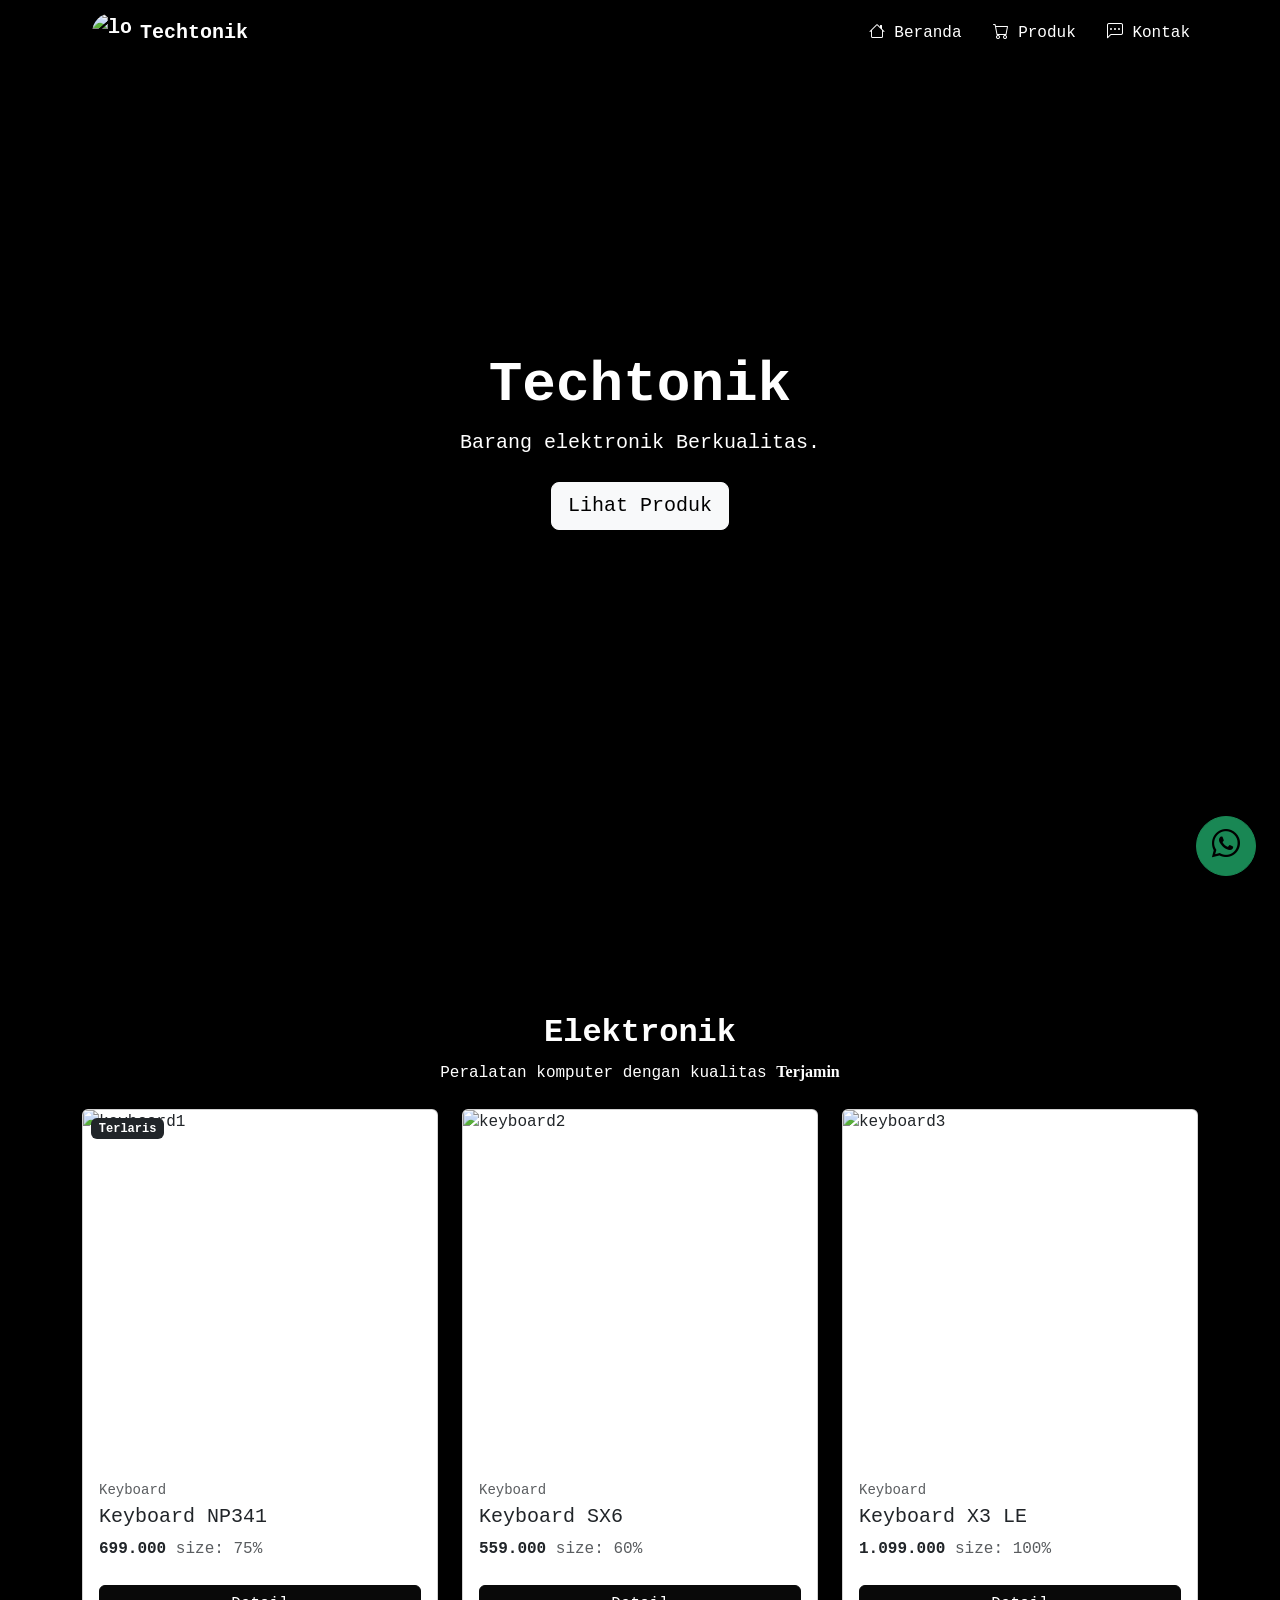
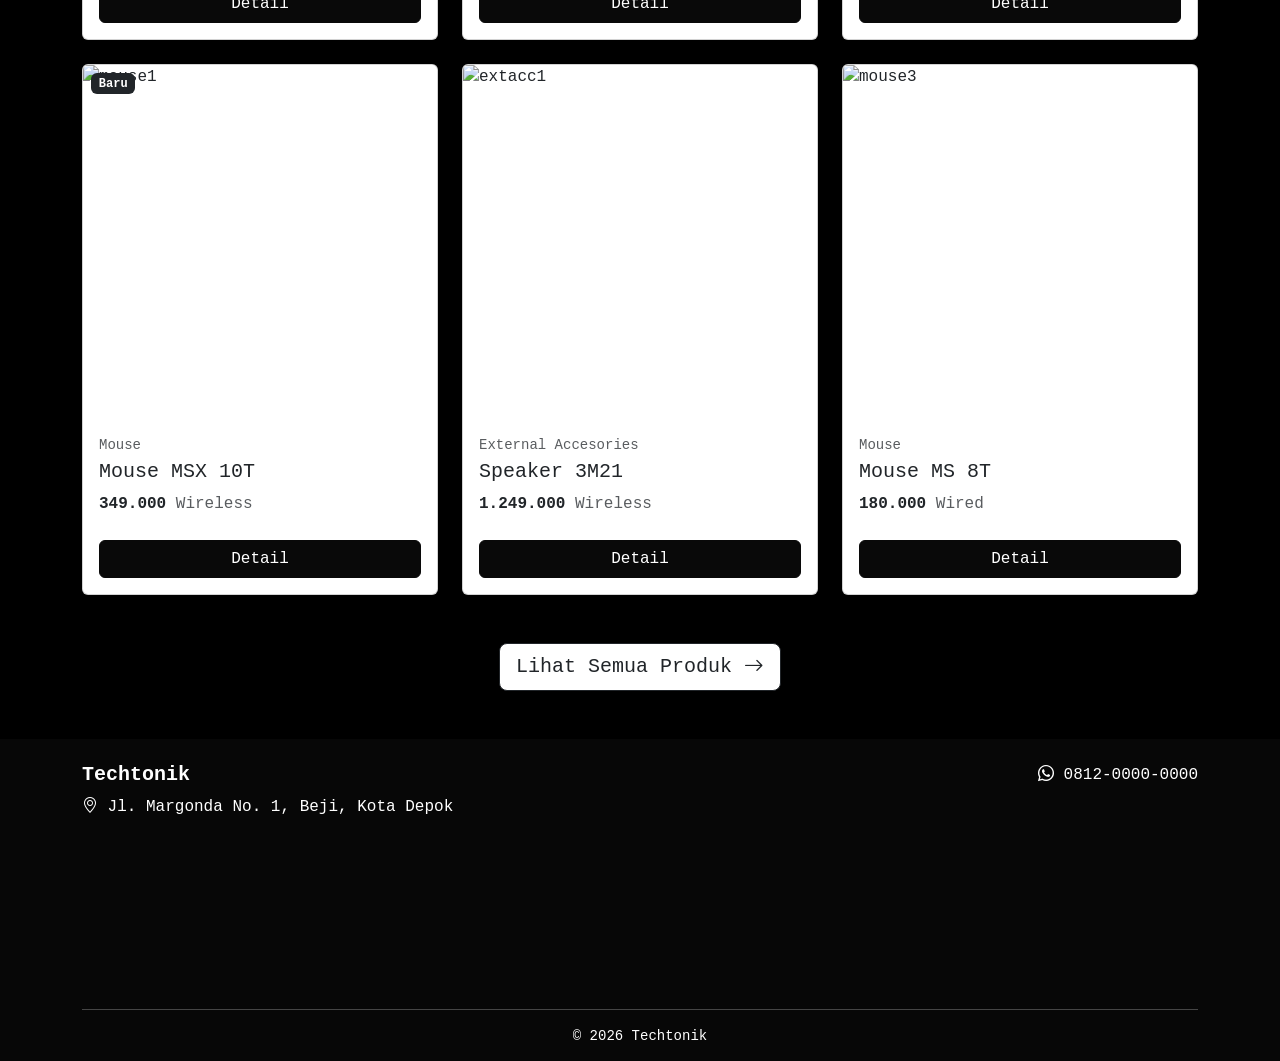
==== index.html @ 403806e7 "first commit" ====
<!DOCTYPE html>
<!-- umkm-p2 (kode default) - Beranda.
     Ini adalah index.html hasil Pertemuan 1 yang sudah lengkap, ditambah perubahan Pertemuan 2
     (bagian yang ditandai "BARU P2"). JANGAN menimpa index.html milikmu dengan file ini:
     cukup tiru perubahan yang bertanda "UBAH (Target 1)" ke index.html milikmu sendiri. -->
<html lang="id">
  <head>
    <meta charset="UTF-8" />
    <meta name="viewport" content="width=device-width, initial-scale=1" />
    <title>Techtonik</title>

    <!-- CSS Bootstrap + Bootstrap Icons (dari internet/CDN) -->
    <link
      href="https://cdn.jsdelivr.net/npm/bootstrap@5.3.3/dist/css/bootstrap.min.css"
      rel="stylesheet"
      integrity="sha384-QWTKZyjpPEjISv5WaRU9OFeRpok6YctnYmDr5pNlyT2bRjXh0JMhjY6hW+ALEwIH"
      crossorigin="anonymous"
    >
    <link
      href="https://cdn.jsdelivr.net/npm/bootstrap-icons@1.11.3/font/bootstrap-icons.min.css"
      rel="stylesheet"
    >

    <!-- CSS milik kita sendiri (dipasang SETELAH Bootstrap) -->
    <link href="assets/css/style.css" rel="stylesheet" />
  </head>
  <body>
    <!-- ================= NAVBAR ================= -->
    <!-- UBAH (Target 1): menu sekarang mengarah ke FILE halaman lain, bukan lagi ke #anchor.
         - Beranda -> index.html, Produk Kami -> produk.html, Kontak -> kontak.html
         - Class "active" hanya dipasang pada menu halaman yang sedang dibuka (di sini: Beranda). -->
    <nav
      class="navbar navbar-expand-lg bg-black  sticky-top"
    >
      <div class="bg-black container">
        <a
          class="bg-black navbar-brand d-flex align-items-center gap-2 fw-bold" style="margin-left: 10px; color: white;"
          href=""
        >
          <img
            src="https://i.pinimg.com/1200x/f7/c7/1b/f7c71b3085aee85aa66d45a53057990b.jpg"
            alt="logo Techtonik"
            width="40"
            height="40"

          />
            Techtonik
        </a>

        <button
          class="bg-white navbar-toggler"
          type="button"
          data-bs-toggle="collapse"
          data-bs-target="#menu-utama"
          aria-controls="menu-utama"
          aria-expanded="false"
          aria-label="Buka menu"
        >
          <span class="navbar-toggler-icon"></span>
        </button>

        <div class="collapse navbar-collapse" id="menu-utama">
          <ul class="navbar-nav ms-auto text-muted">
            <li class="nav-item">
              <a class="nav-link nav-icon" aria-current="page" href="index.html"><i class="bi-house"></i>   Beranda</a>
            </li>
            <li class="nav-item">
              <a class="nav-link nav-icon" href="produk.html"><i class="bi-cart"></i>   Produk</a>
            </li>
            <li class="nav-item">
              <a class="nav-link nav-icon" href="kontak.html"><i class="bi-chat-left-dots"></i>   Kontak</a>
            </li>
          </ul>
        </div>
      </div>
    </nav>

    <!-- ================= HERO / BANNER ================= -->
    <section class="hero d-flex align-items-center text-white">
      <div class="container text-center" style="margin-bottom: 150px;">
        <h1 class="display-4 fw-bold" style="align-items: center;">Techtonik</h1>
        <p class="lead mb-4">
          Barang elektronik Berkualitas.
        </p>
        <!-- UBAH (Target 1): tombol hero sekarang membuka halaman produk.html -->
        <a href="produk.html" class="btn btn-light btn-lg">Lihat Produk</a>
      </div>
    </section>

    <!-- ================= PRODUK UNGGULAN ================= -->
    <section class="py-5">
      <div class="container">
        <div class="text-center mb-4">
          <h2 class="fw-bold text-white" id="#produk">Elektronik</h2>
          <p class="text-white">
            Peralatan komputer dengan kualitas <b style="font-family: cursive;">Terjamin</b>
          </p>
        </div>

        <!-- Grid 3/2/1 dari Pertemuan 1: 3 kolom laptop, 2 kolom tablet, 1 kolom HP -->
        <!-- UBAH (Target 1): tombol "Detail" di setiap card sekarang mengarah ke detail.html.
                 Untuk sementara SEMUA tombol Detail membuka detail.html yang sama.
                 (Nanti di Pertemuan 7, satu file detail.php bisa menampilkan produk mana pun.) -->
        <div class="row g-4">
          <!-- PRODUK 1 -->
          <div class="col-6 col-lg-4">
            <div class="card h-100 shadow-sm">
              <span
                class="bg-dark badge text-white position-absolute top-0 start-0 m-2"
                >Terlaris</span
              >
              <img
                src="https://i.pinimg.com/736x/d6/33/88/d63388939d5f191cfce29caa48392a97.jpg"
                class="card-img-top foto-produk"
                alt="keyboard1"
              />
              <div class="card-body">
                <p class="text-muted small mb-1">Keyboard</p>
                <h5 class="card-title">Keyboard NP341</h5>
                <p class="card-text fw-bold mb-0">
                  699.000<span class="fw-normal text-muted"> size: 75%</span>
                </p>
              </div>
              <div class="card-footer bg-transparent border-0 pb-3">
                <a href="detailk1.html" class="btn btn-tema w-100">Detail</a>
              </div>
            </div>
          </div>

          <!-- PRODUK 2 -->
          <div class="col-6 col-md-6 col-lg-4">
            <div class="card h-100 shadow-sm">
              <img
                src="https://i.pinimg.com/1200x/31/76/64/3176642ffca7e660c34a9b9e15edefcd.jpg"
                class="card-img-top foto-produk"
                alt="keyboard2"
              />
              <div class="card-body">
                <p class="text-muted small mb-1">Keyboard</p>
                <h5 class="card-title">Keyboard SX6</h5>
                <p class="card-text fw-bold mb-0">
                  559.000 <span class="fw-normal text-muted"> size: 60%</span>
                </p>
              </div>
              <div class="card-footer bg-transparent border-0 pb-3">
                <a href="detailk2.html" class="btn btn-tema w-100">Detail</a>
              </div>
            </div>
          </div>

          <!-- PRODUK 3 -->
          <div class="col-6 col-lg-4">
            <div class="card h-100 shadow-sm">
              <img
                src="https://i.pinimg.com/1200x/b6/75/1b/b6751bddef6ced0d7a5d1259060cf25f.jpg"
                class="card-img-top foto-produk"
                alt="keyboard3"
              />
              <div class="card-body">
                <p class="text-muted small mb-1">Keyboard</p>
                <h5 class="card-title">Keyboard X3 LE</h5>
                <p class="card-text fw-bold mb-0">
                  1.099.000 <span class="fw-normal text-muted"> size: 100%</span>
                </p>
              </div>
              <div class="card-footer bg-transparent border-0 pb-3">
                <a href="detailk3.html" class="btn btn-tema w-100">Detail</a>
              </div>
            </div>
          </div>

          <!-- PRODUK 4 -->
          <div class="col-6 col-lg-4">
            <div class="card h-100 shadow-sm">
              <span
                class="bg-dark badge text-white position-absolute top-0 start-0 m-2"
                >Baru</span
              >
              <img
                src="https://i.pinimg.com/1200x/a2/64/63/a26463673a2b67c6a5c9406eb84643df.jpg"
                class="card-img-top foto-produk"
                alt="mouse1"
              />
              <div class="card-body">
                <p class="text-muted small mb-1">Mouse</p>
                <h5 class="card-title">Mouse MSX 10T</h5>
                <p class="card-text fw-bold mb-0">
                  349.000 <span class="fw-normal text-muted"> Wireless</span>
                </p>
              </div>
              <div class="card-footer bg-transparent border-0 pb-3">
                <a href="detail.html" class="btn btn-tema w-100">Detail</a>
              </div>
            </div>
          </div>

          <!-- PRODUK 5 -->
          <div class="col-6 col-lg-4">
            <div class="card h-100 shadow-sm">
              <img
                src="https://i.pinimg.com/736x/7b/b3/e3/7bb3e3f436e83c635bf515af6a35e055.jpg"
                class="card-img-top foto-produk"
                alt="extacc1"
              />
              <div class="card-body">
                <p class="text-muted small mb-1">External Accesories</p>
                <h5 class="card-title">Speaker 3M21 </h5>
                <p class="card-text fw-bold mb-0">
                  1.249.000 <span class="fw-normal text-muted"> Wireless</span>
                </p>
              </div>
              <div class="card-footer bg-transparent border-0 pb-3">
                <a href="detail.html" class="btn btn-tema w-100">Detail</a>
              </div>
            </div>
          </div>

          <!-- PRODUK 6 -->
          <div class="col-6 col-lg-4">
            <div class="card h-100 shadow-sm">
              <img
                src="https://i.pinimg.com/736x/1f/bf/07/1fbf07cfe3ce6290c5cb8a52999d1606.jpg"
                class="card-img-top foto-produk"
                alt="mouse3"
              />
              <div class="card-body">
                <p class="text-muted small mb-1">Mouse</p>
                <h5 class="card-title">Mouse MS 8T</h5>
                <p class="card-text fw-bold mb-0">
                  180.000 <span class="fw-normal text-muted"> Wired</span>
                </p>
              </div>
              <div class="card-footer bg-transparent border-0 pb-3">
                <a href="detail.html" class="btn btn-tema w-100">Detail</a>
              </div>
            </div>
          </div>
        </div>
        <!-- /.row -->

        <!-- BARU P2 - UBAH (Target 1): tombol menuju katalog lengkap -->
        <div class="text-center mt-5">
          <a href="produk.html" class="btn btn-outline-dark btn-lg btn-see-all">
            Lihat Semua Produk <i class="bi bi-arrow-right"></i>
          </a>
        </div>
      </div>
      <!-- /.container -->
    </section>

    <!-- ================= FOOTER ================= -->
       <footer class="bg-tema text-white pt-4 pb-3">
        <div class="container">
            <div class="row">
                <div class="col-md-6 mb-3">
                    <h5 class="fw-bold">Techtonik</h5>
                    <p class="mb-0"><i class="bi bi-geo-alt"></i> Jl. Margonda No. 1, Beji, Kota Depok</p>
                </div>
                <div class="col-md-6 mb-3 text-md-end">
                    <p class="mb-0"><i class="bi bi-whatsapp"></i> 0812-0000-0000</p>
                </div>
            </div>

            <div class="col-lg-7">
                    <iframe src="https://www.google.com/maps/embed?pb=!1m18!1m12!1m3!1d126881.56976840878!2d106.73539458448289!3d-6.38767139129536!2m3!1f0!2f0!3f0!3m2!1i1024!2i768!4f13.1!3m3!1m2!1s0x2e69e95620a297d3%3A0x1cfd4042316fb217!2sKota%20Depok%2C%20Jawa%20Barat!5e0!3m2!1sid!2sid!4v1794926170950!5m2!1sid!2sid"
                            class="ratio ratio-4x3" style="border:0;"  allowfullscreen="" loading="lazy"
                            referrerpolicy="no-referrer-when-downgrade" title="Peta lokasi Dapur Manis"></iframe>
                </div>

            <hr>
            <p class="text-center small mb-0">&copy; 2026 Techtonik</p>
        </div>
    </footer>
    <!-- Tombol WhatsApp melayang (dari Pertemuan 1) -->
    <a
      href="https://wa.me/6281200000000?text=Halo%2C%20saya%20mau%20pesan%20kue"
      class="btn btn-success rounded-circle shadow position-fixed bottom-0 end-0 m-4 tombol-wa"
      target="_blank"
      aria-label="Pesan via WhatsApp"
    >
      <i class="bi bi-whatsapp fs-3"></i>
    </a>

    <!-- JavaScript Bootstrap (untuk tombol hamburger, carousel, modal) -->
    <script
      src="https://cdn.jsdelivr.net/npm/bootstrap@5.3.3/dist/js/bootstrap.bundle.min.js"
      integrity="sha384-YvpcrYf0tY3lHB60NNkmXc5s9fDVZLESaAA55NDzOxhy9GkcIdslK1eN7N6jIeHz"
      crossorigin="anonymous"
    ></script>
  </body>
</html>
---- assets/css/style.css ----
/* =====================================================
   style.css - CSS tambahan milik kita sendiri
   Bootstrap sudah mengatur hampir semua tampilan.
   File ini hanya untuk hal yang tidak ada di Bootstrap.
   ===================================================== */

/* ---------- HERO / BANNER (beranda) ---------- */
/* "../" artinya naik satu folder (dari css/ ke assets/), lalu masuk img/banner/ */
.hero {
    min-height: 100vh;
    background-image:
        linear-gradient(rgba(0, 0, 0, 0.45), rgba(0, 0, 0, 0.45)), /* lapisan gelap agar tulisan terbaca */
        url("https://i.pinimg.com/1200x/8e/cf/ab/8ecfabbbf8bd08ddc10904c28cead3fe.jpg");
    background-size: cover;
    background-position: center;
}
/* ---------- FOTO PRODUK ---------- */
/* Semua foto produk dibuat persegi (1:1) dan dipotong rapi,
   supaya tinggi card sama walaupun ukuran fotonya berbeda.
   Dipakai di card (beranda & katalog) dan di halaman detail. */
.foto-produk {
    aspect-ratio: 1 / 1;
    object-fit: cover;
}

/* ---------- WARNA TEMA ---------- */
/* PENTING untuk Pertemuan 2: halaman produk, detail, dan kontak memakai class
   bg-tema dan btn-tema. Pastikan blok di bawah ini ADA dan TIDAK dikomentari
   di style.css milikmu. Ganti kodenya dengan warna UMKM-mu (cari di coolors.co). */

body {
    font-family: monospace;
    background-color: #000000;
}

:root {
    --warna-utama: #090909;
    --warna-kedua: #ffffff;
    --warna-ketiga: rgba(56, 56, 56, 0.123);
}

.bg-tema {
    background-color: var(--warna-ketiga) !important;
}

.btn-tema {
    background-color: var(--warna-utama);
    border-color: var(--warna-utama);
    color:var(--warna-kedua);
}

.btn-tema:hover {
    filter: brightness(0.9);
    border-color: #bcbcbc;
    color: #000000;
    background-color: var(--warna-kedua);
    transition: 0.3s
}

/* ---------- TOMBOL WHATSAPP MELAYANG ---------- */
.tombol-wa {
    width: 60px;
    height: 60px;
    display: flex;
    align-items: center;
    justify-content: center;
    z-index: 1050;
    color: #000000;
}

/* ---------- PERTEMUAN 2 - TANTANGAN 3 (opsional) ---------- */
/* UBAH (Tantangan 3): hapus tanda komentar jika kamu membuat tombol filter kategori
   (nav-pills) di produk.html.
   - Bagian pertama: tombol kategori memakai warna tema (berubah penuh saat disentuh/diklik).
   - Bagian kedua: saat melompat ke #kategori, judulnya tidak tertutup navbar yang menempel di atas. */

.nav-pills .nav-link {
    color: var(--warna-utama);
}

.nav-pills .nav-link.active,
.nav-pills .nav-link:hover {
    background-color: var(--warna-utama);
    color: #fff;
}

.kategori {
    scroll-margin-top: 90px;
}

.fw-blod, .lead {
    margin-top: auto;
}

.btn-see-all {
    background-color: var(--warna-kedua)
}

.nav-link {
    text-decoration: none;
    gap: 10px;
}

.nav-icon:hover {
   color: #ffffff;
   transition: 0.2s;
   transform: translateY(5px);
   background-color: #e8e8e829;
   border-radius: 5px;
   font-weight:900;

}

.sticky-top {
    background-color: var(--warna-utama);
}

.nav-icon {
    border-radius: 5px;
    margin-left: 15px;
    color: #fff;
    transition: all 0.2s ease;

}

.nav-bar, img {
    border-radius: 100px;
}
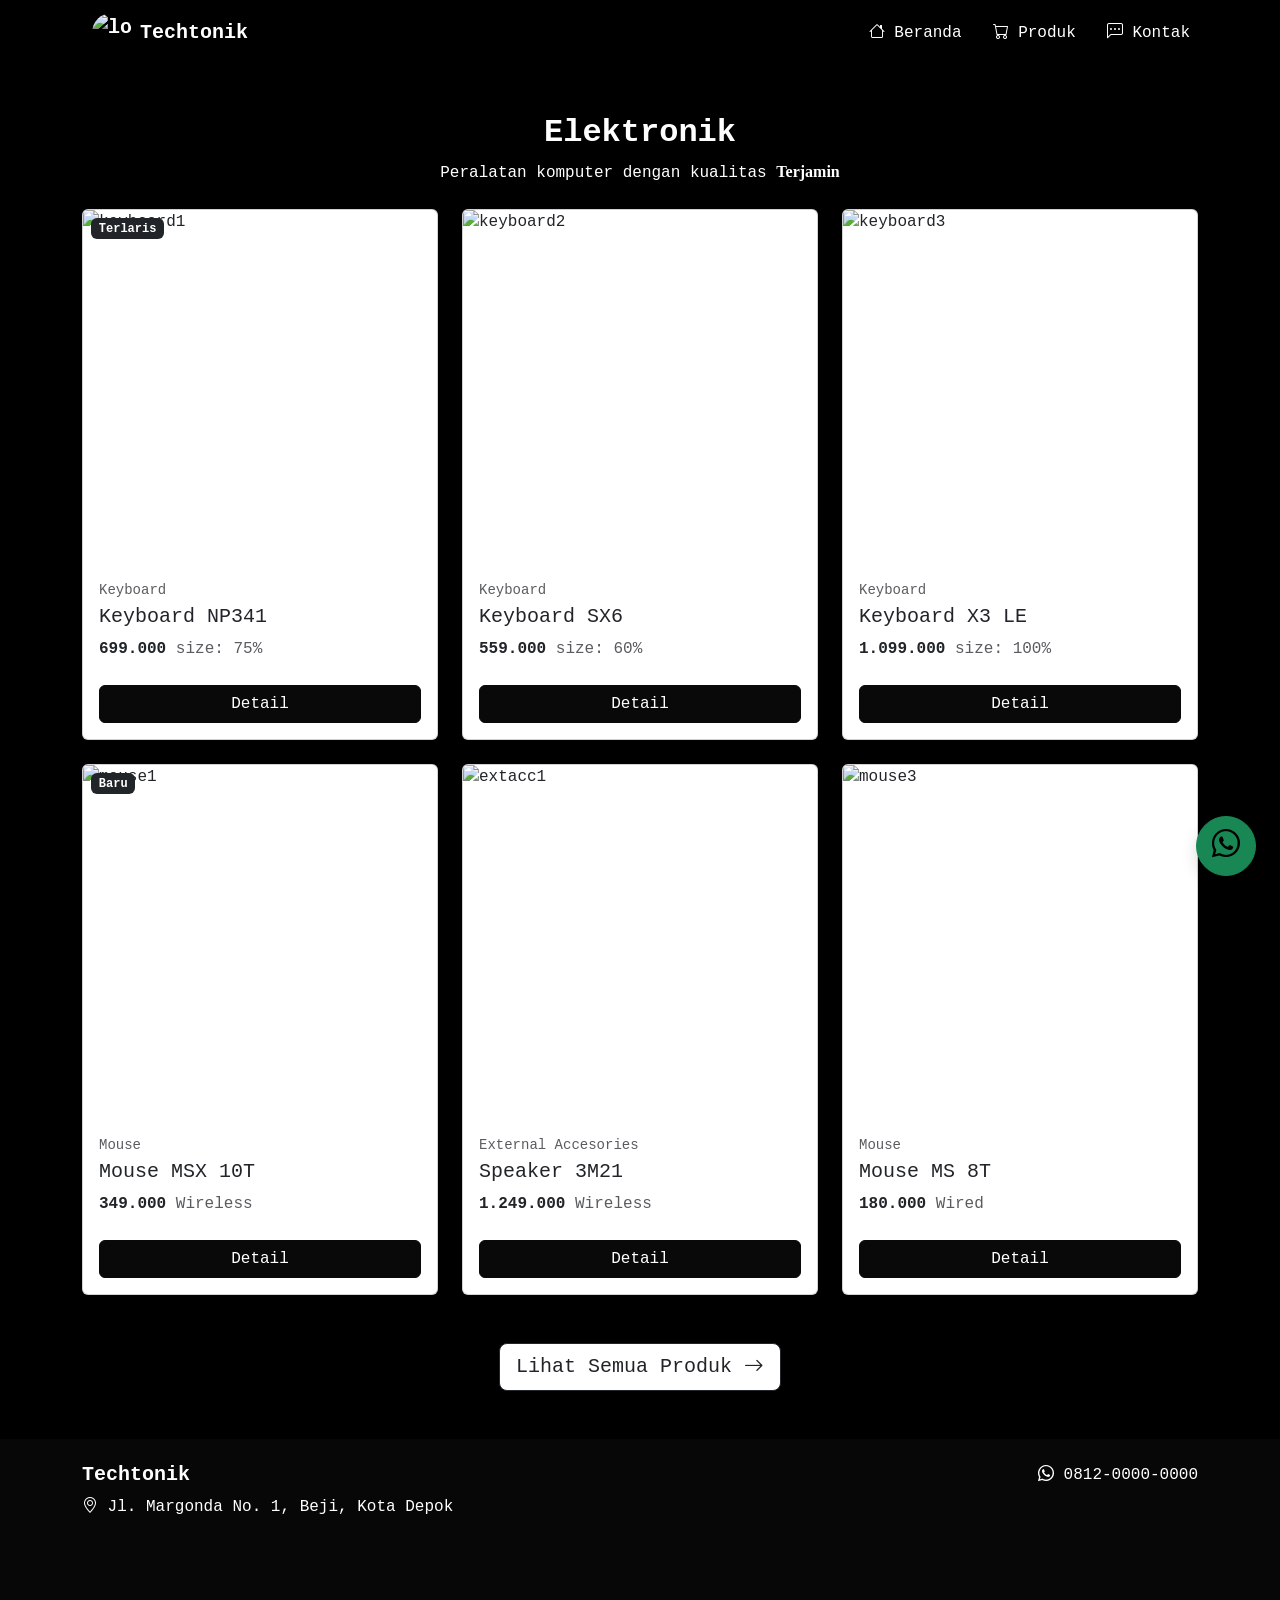
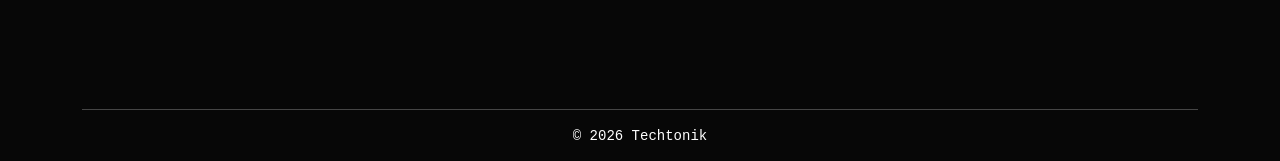
==== commit 32d20516: "add carousel" ====
--- a/index.html
+++ b/index.html
@@ -75,15 +75,10 @@
       </div>
     </nav>
 
-    <!-- ================= HERO / BANNER ================= -->
-    <section class="hero d-flex align-items-center text-white">
-      <div class="container text-center" style="margin-bottom: 150px;">
-        <h1 class="display-4 fw-bold" style="align-items: center;">Techtonik</h1>
-        <p class="lead mb-4">
-          Barang elektronik Berkualitas.
-        </p>
-        <!-- UBAH (Target 1): tombol hero sekarang membuka halaman produk.html -->
-        <a href="produk.html" class="btn btn-light btn-lg">Lihat Produk</a>
+    <!-- ================= Carousel promo (P3) ================= -->
+    <section id="promo" class="carousel slide carousel-fade" data-bs-ride="carousel">
+      <div class="carousel-indicator">
+
       </div>
     </section>
 
